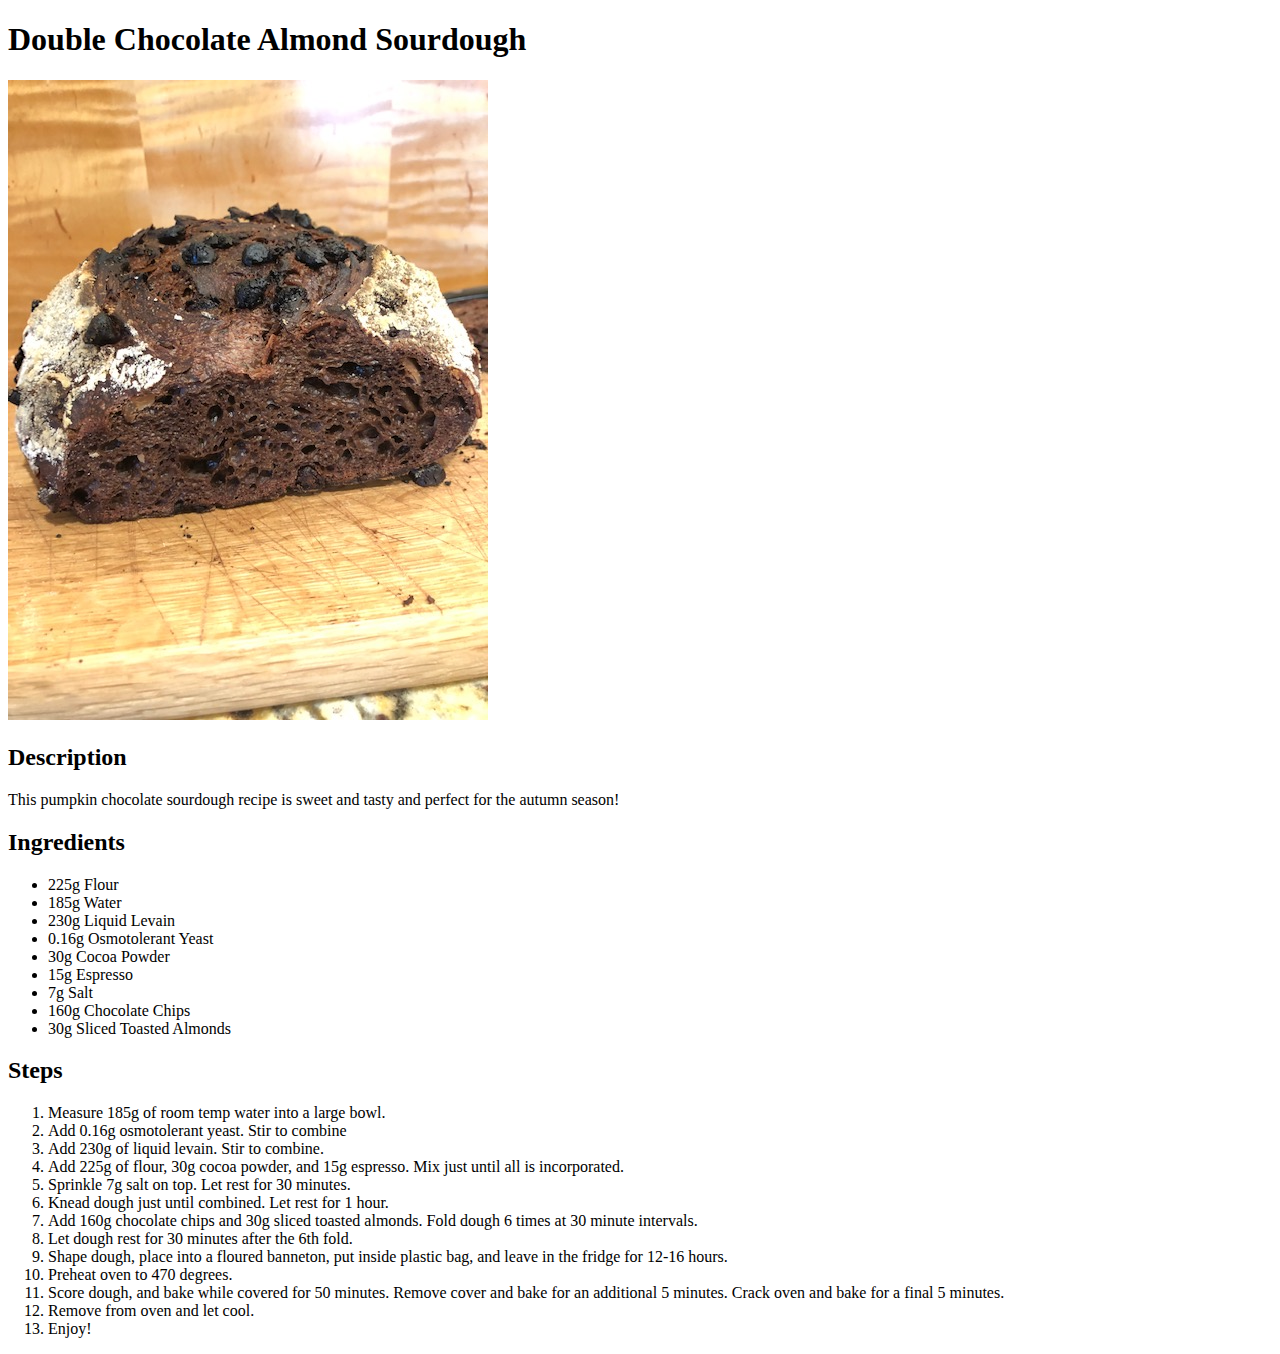
==== recipes/doublechocolatealmondsourdough.html @ ad81041d "Add more recipe pages" ====
<!DOCTYPE html>
<html lang="en">
<head>
    <meta charset="UTF-8">
    <meta name="viewport" content="width=device-width, initial-scale=1.0">
    <title>Odin Recipes</title>
</head>
<body>
    <h1>Double Chocolate Almond Sourdough</h1>
    <img src="./img/doublechocolatealmondsourdough.jpg" alt="A loaf of double chocolate almond sourdough bread">
    <h2>Description</h2>
        <p>This pumpkin chocolate sourdough recipe is sweet and tasty and perfect for the autumn season!</p>
    <h2>Ingredients</h2>
        <ul>
            <li>225g Flour</li>
            <li>185g Water</li>
            <li>230g Liquid Levain</li>
            <li>0.16g Osmotolerant Yeast</li>
            <li>30g Cocoa Powder</li>
            <li>15g Espresso</li>
            <li>7g Salt</li>
            <li>160g Chocolate Chips</li>
            <li>30g Sliced Toasted Almonds</li>
        </ul>
    <h2>Steps</h2>
        <ol>
            <li>Measure 185g of room temp water into a large bowl.</li>
            <li>Add 0.16g osmotolerant yeast. Stir to combine</li>
            <li>Add 230g of liquid levain. Stir to combine.</li>
            <li>Add 225g of flour, 30g cocoa powder, and 15g espresso. Mix just until all is incorporated.</li>
            <li>Sprinkle 7g salt on top. Let rest for 30 minutes.</li>
            <li>Knead dough just until combined. Let rest for 1 hour.</li>
            <li>Add 160g chocolate chips and 30g sliced toasted almonds. Fold dough 6 times at 30 minute intervals.</li>
            <li>Let dough rest for 30 minutes after the 6th fold.</li>
            <li>Shape dough, place into a floured banneton, put inside plastic bag, and leave in the fridge for 12-16 hours.</li>
            <li>Preheat oven to 470 degrees.</li>
            <li>Score dough, and bake while covered for 50 minutes. Remove cover and bake for an additional 5 minutes. Crack oven and bake for a final 5 minutes.</li>
            <li>Remove from oven and let cool.</li>
            <li>Enjoy!</li>
        </ol>

</body>
</html>
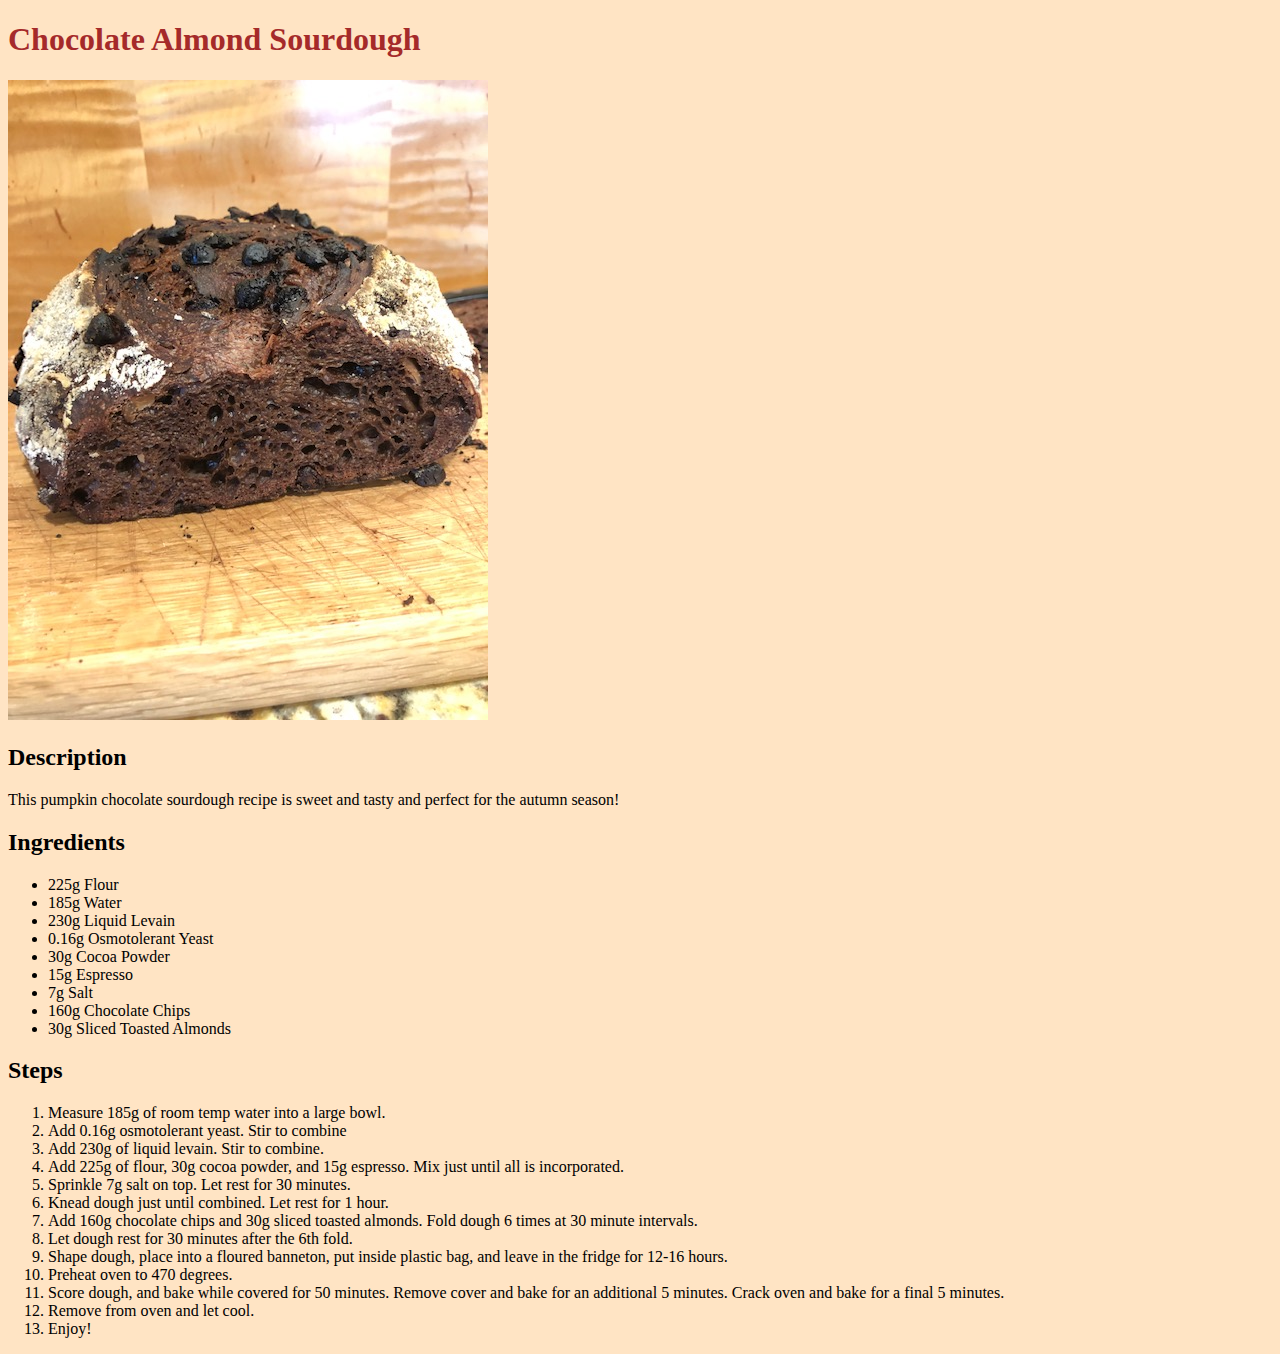
==== commit 52286ec5: "Add style to website" ====
--- a/recipes/doublechocolatealmondsourdough.html
+++ b/recipes/doublechocolatealmondsourdough.html
@@ -4,9 +4,10 @@
     <meta charset="UTF-8">
     <meta name="viewport" content="width=device-width, initial-scale=1.0">
     <title>Odin Recipes</title>
+    <link rel="stylesheet" href="../style.css">
 </head>
 <body>
-    <h1>Double Chocolate Almond Sourdough</h1>
+    <h1 class= "chocolate">Chocolate Almond Sourdough</h1>
     <img src="./img/doublechocolatealmondsourdough.jpg" alt="A loaf of double chocolate almond sourdough bread">
     <h2>Description</h2>
         <p>This pumpkin chocolate sourdough recipe is sweet and tasty and perfect for the autumn season!</p>
--- a/style.css
+++ b/style.css
@@ -0,0 +1,27 @@
+.homepage {
+    text-align: center;
+}
+
+body {
+    background-color: bisque;
+}
+h1 {
+    font-weight: 700;
+    font-size: xx-large;
+}
+
+h2 {
+    font-weight: 600;
+    font-size: x-large;
+}
+.recipe {
+    font-size: large
+}
+
+.pumpkin {
+    color: orange;
+}
+
+.chocolate {
+    color: brown;
+}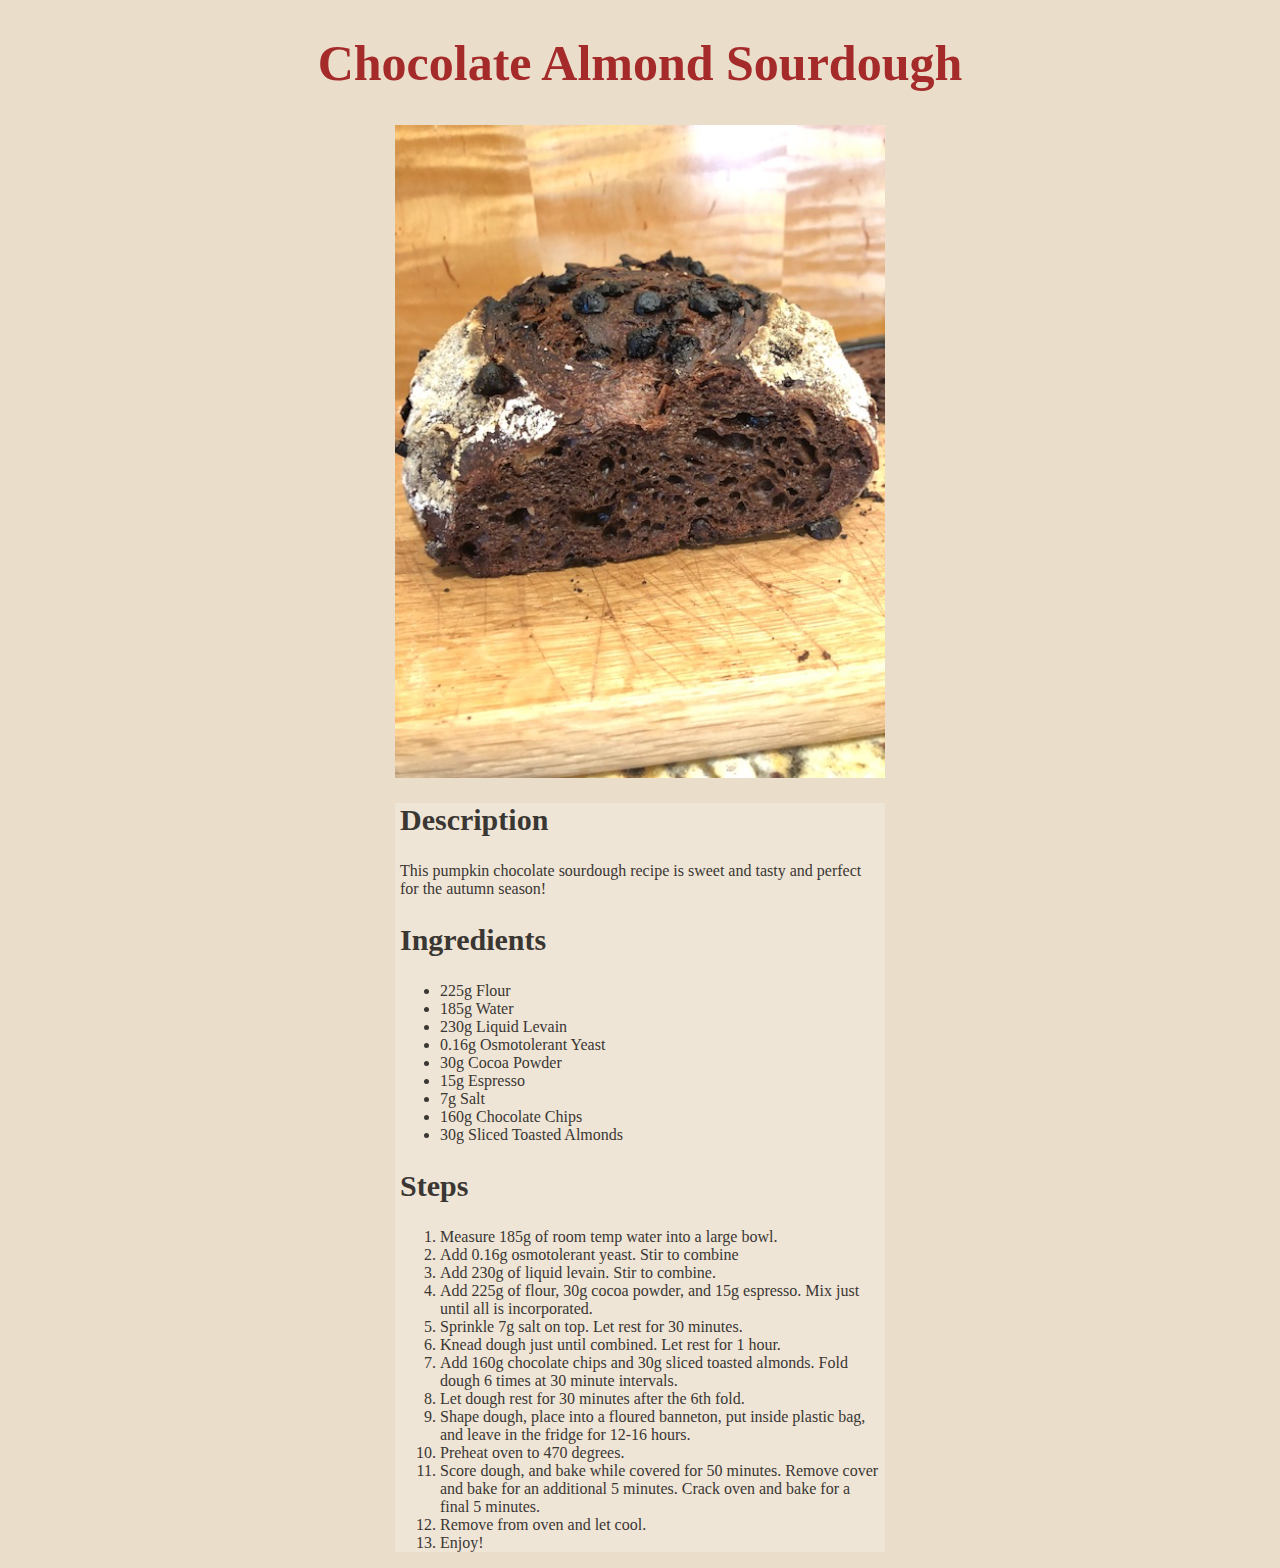
==== commit da5efbbe: "Style all pages" ====
--- a/recipes/doublechocolatealmondsourdough.html
+++ b/recipes/doublechocolatealmondsourdough.html
@@ -9,6 +9,7 @@
 <body>
     <h1 class= "chocolate">Chocolate Almond Sourdough</h1>
     <img src="./img/doublechocolatealmondsourdough.jpg" alt="A loaf of double chocolate almond sourdough bread">
+    <div>
     <h2>Description</h2>
         <p>This pumpkin chocolate sourdough recipe is sweet and tasty and perfect for the autumn season!</p>
     <h2>Ingredients</h2>
@@ -39,6 +40,7 @@
             <li>Remove from oven and let cool.</li>
             <li>Enjoy!</li>
         </ol>
+    </div>
 
 </body>
 </html>--- a/style.css
+++ b/style.css
@@ -1,21 +1,32 @@
+html {
+    box-sizing: border-box;
+}
+
 .homepage {
     text-align: center;
 }
 
 body {
-    background-color: bisque;
+    background-color: #EADDCA;
+    color: #3A3733;
 }
 h1 {
     font-weight: 700;
-    font-size: xx-large;
+    font-size: 50px;
+    text-align: center;
 }
 
 h2 {
     font-weight: 600;
-    font-size: x-large;
+    font-size: 30px;
 }
 .recipe {
-    font-size: large
+    font-size: large;
+    background-color: #EFE5D7;
+    padding: 10px;
+    margin: 5px auto;
+    width: 400px;
+
 }
 
 .pumpkin {
@@ -24,4 +35,37 @@
 
 .chocolate {
     color: brown;
+}
+
+.plain {
+    color: #3A3733;
+}
+
+.topic {
+    background-color: #EFE5D7;
+    padding: 10px;
+    border: 1px black;
+    margin: 10px auto;
+    height: 60px;
+    width: 500px;
+}
+
+div {
+    background-color: #EFE5D7;
+    height: auto;
+    width: 480px;
+    margin: 10px auto;
+    padding: 0px 5px;
+}
+
+img {
+    height: auto;
+    width: 490px;
+    margin: 0px auto;
+    display: block;
+}
+
+.topic {
+    color: #3A3733;
+
 }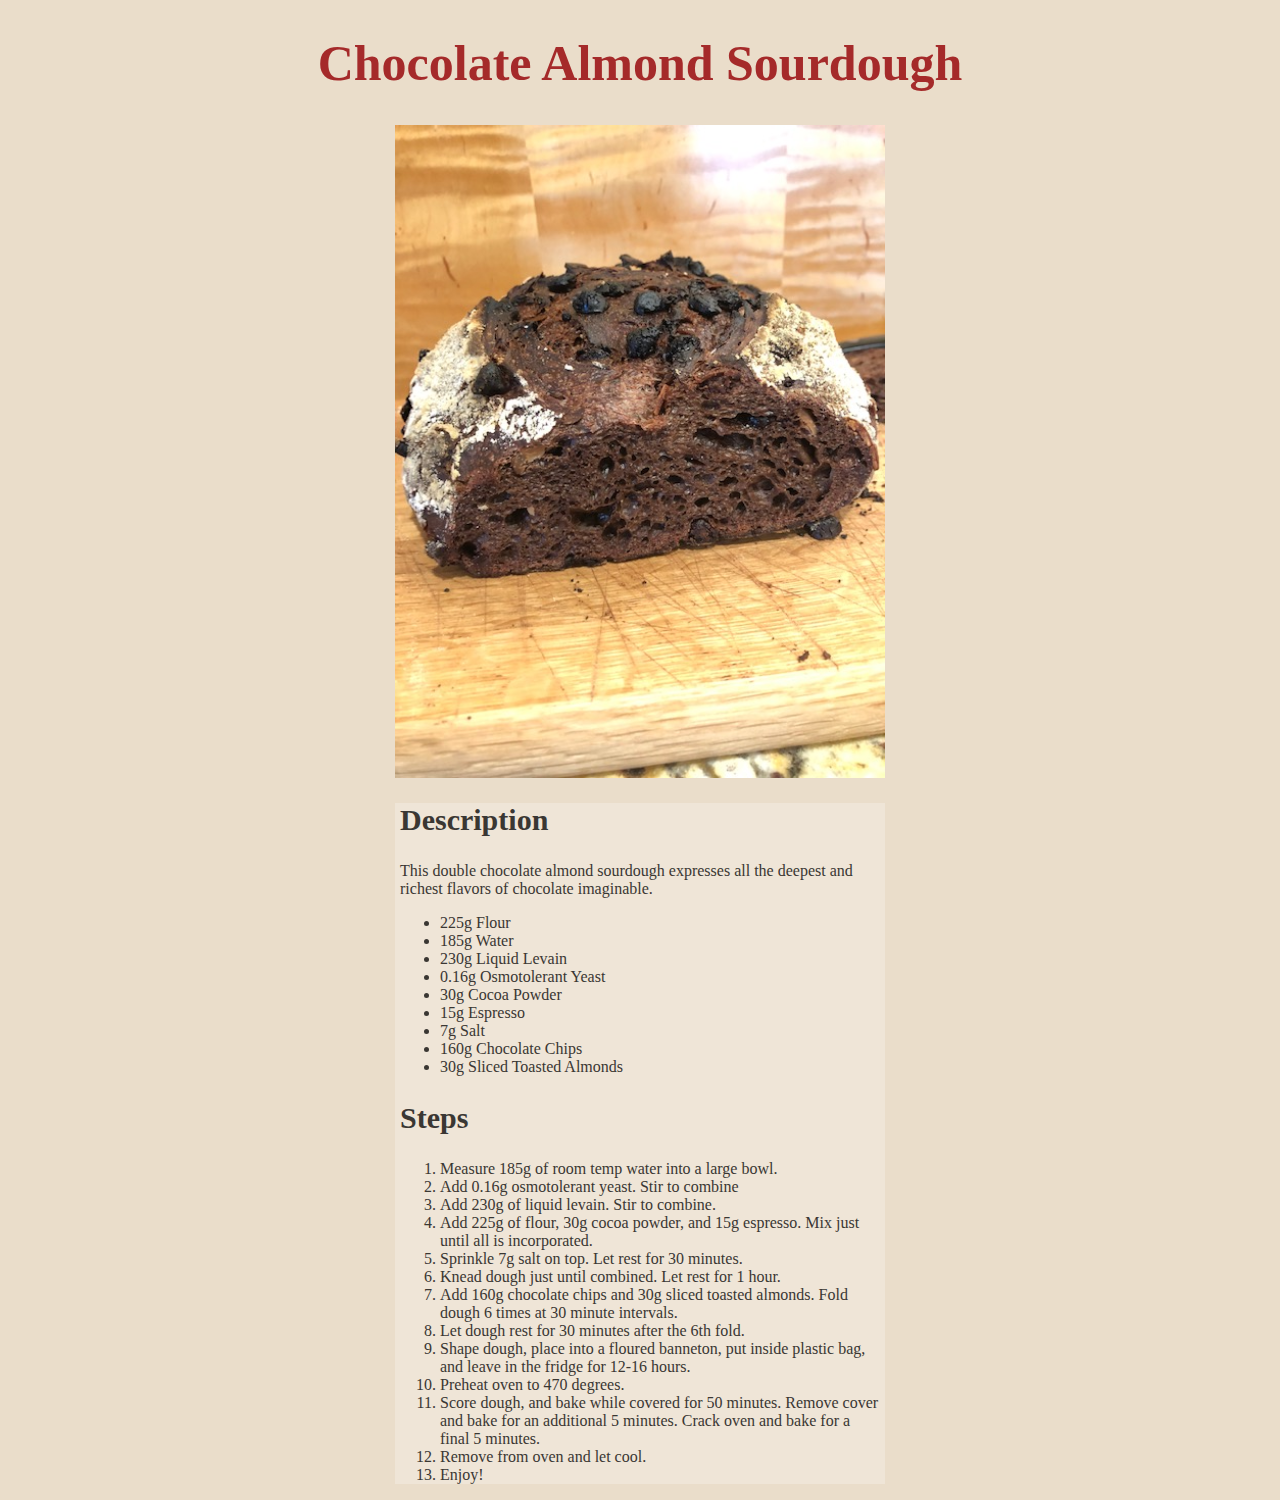
==== commit bea29ef1: "Fix wrong description on a recipe page" ====
--- a/recipes/doublechocolatealmondsourdough.html
+++ b/recipes/doublechocolatealmondsourdough.html
@@ -11,8 +11,7 @@
     <img src="./img/doublechocolatealmondsourdough.jpg" alt="A loaf of double chocolate almond sourdough bread">
     <div>
     <h2>Description</h2>
-        <p>This pumpkin chocolate sourdough recipe is sweet and tasty and perfect for the autumn season!</p>
-    <h2>Ingredients</h2>
+        <p>This double chocolate almond sourdough expresses all the deepest and richest flavors of chocolate imaginable.</h2>
         <ul>
             <li>225g Flour</li>
             <li>185g Water</li>
